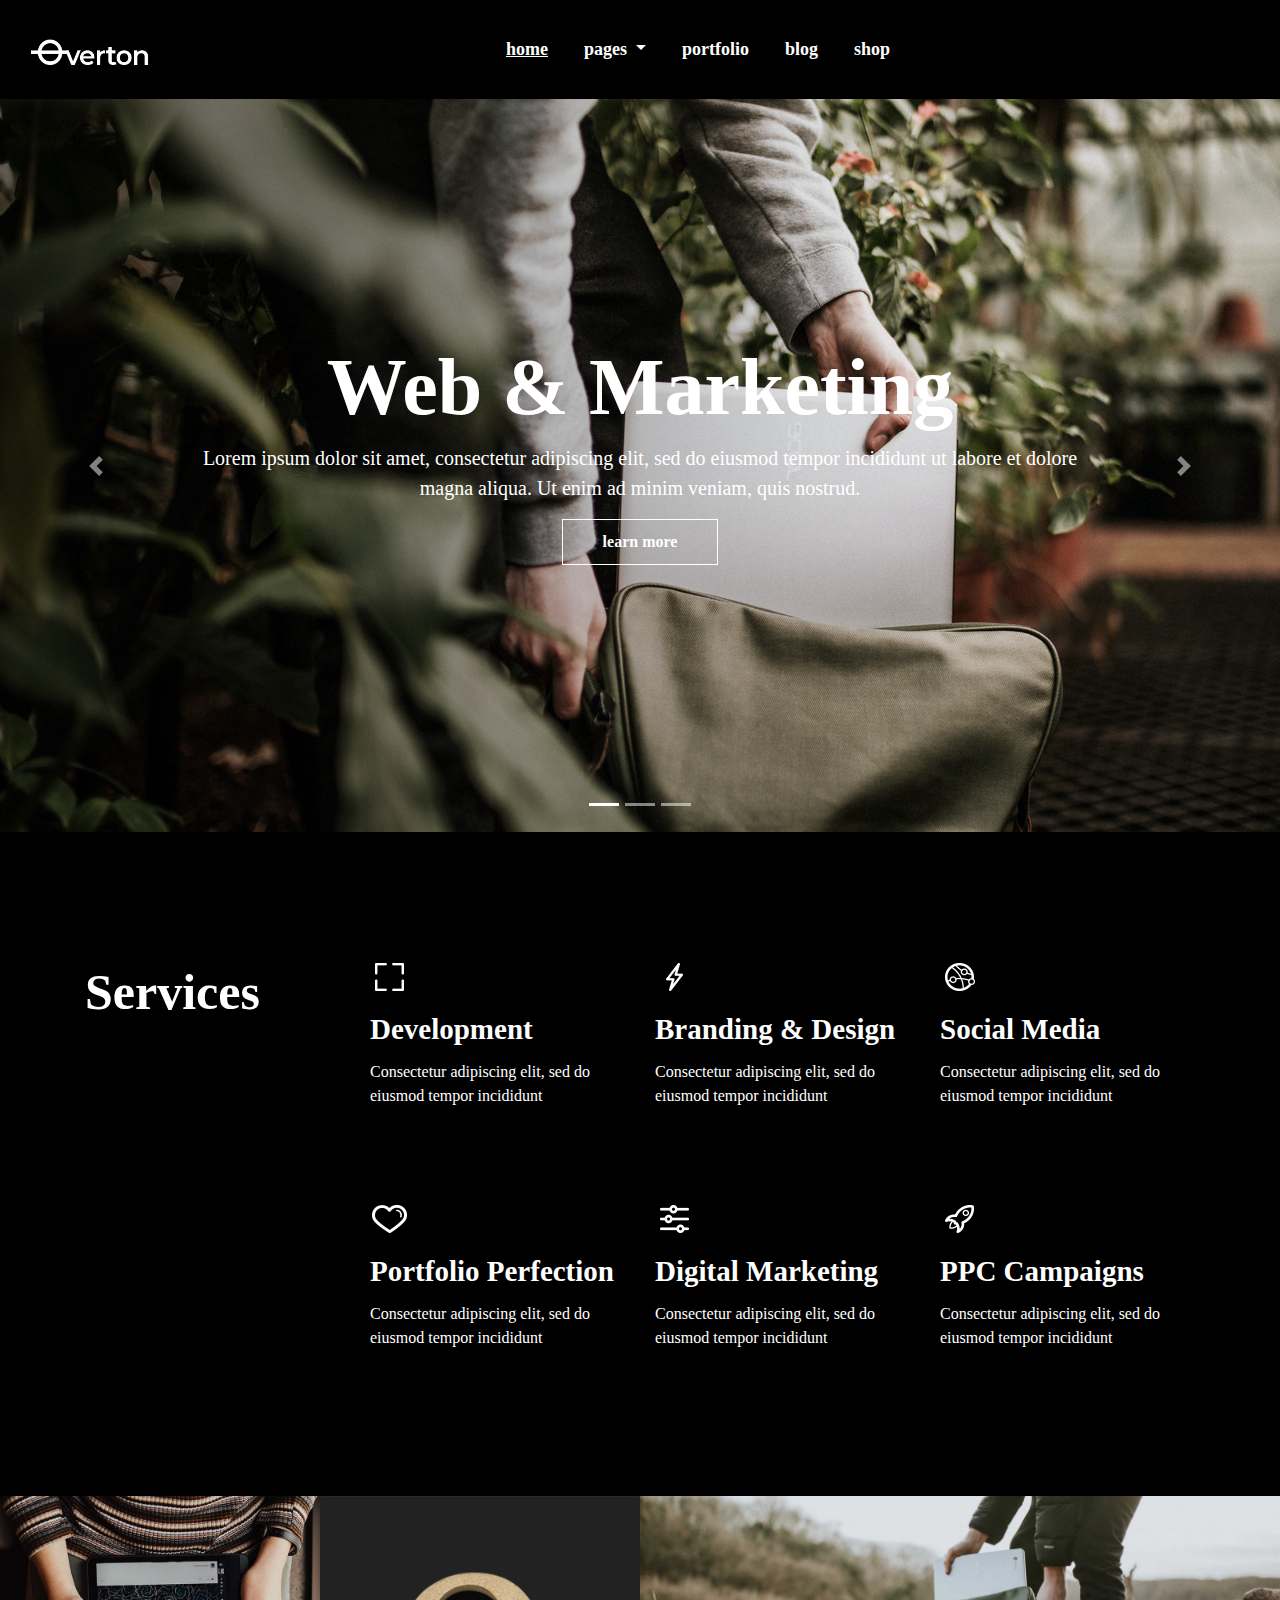
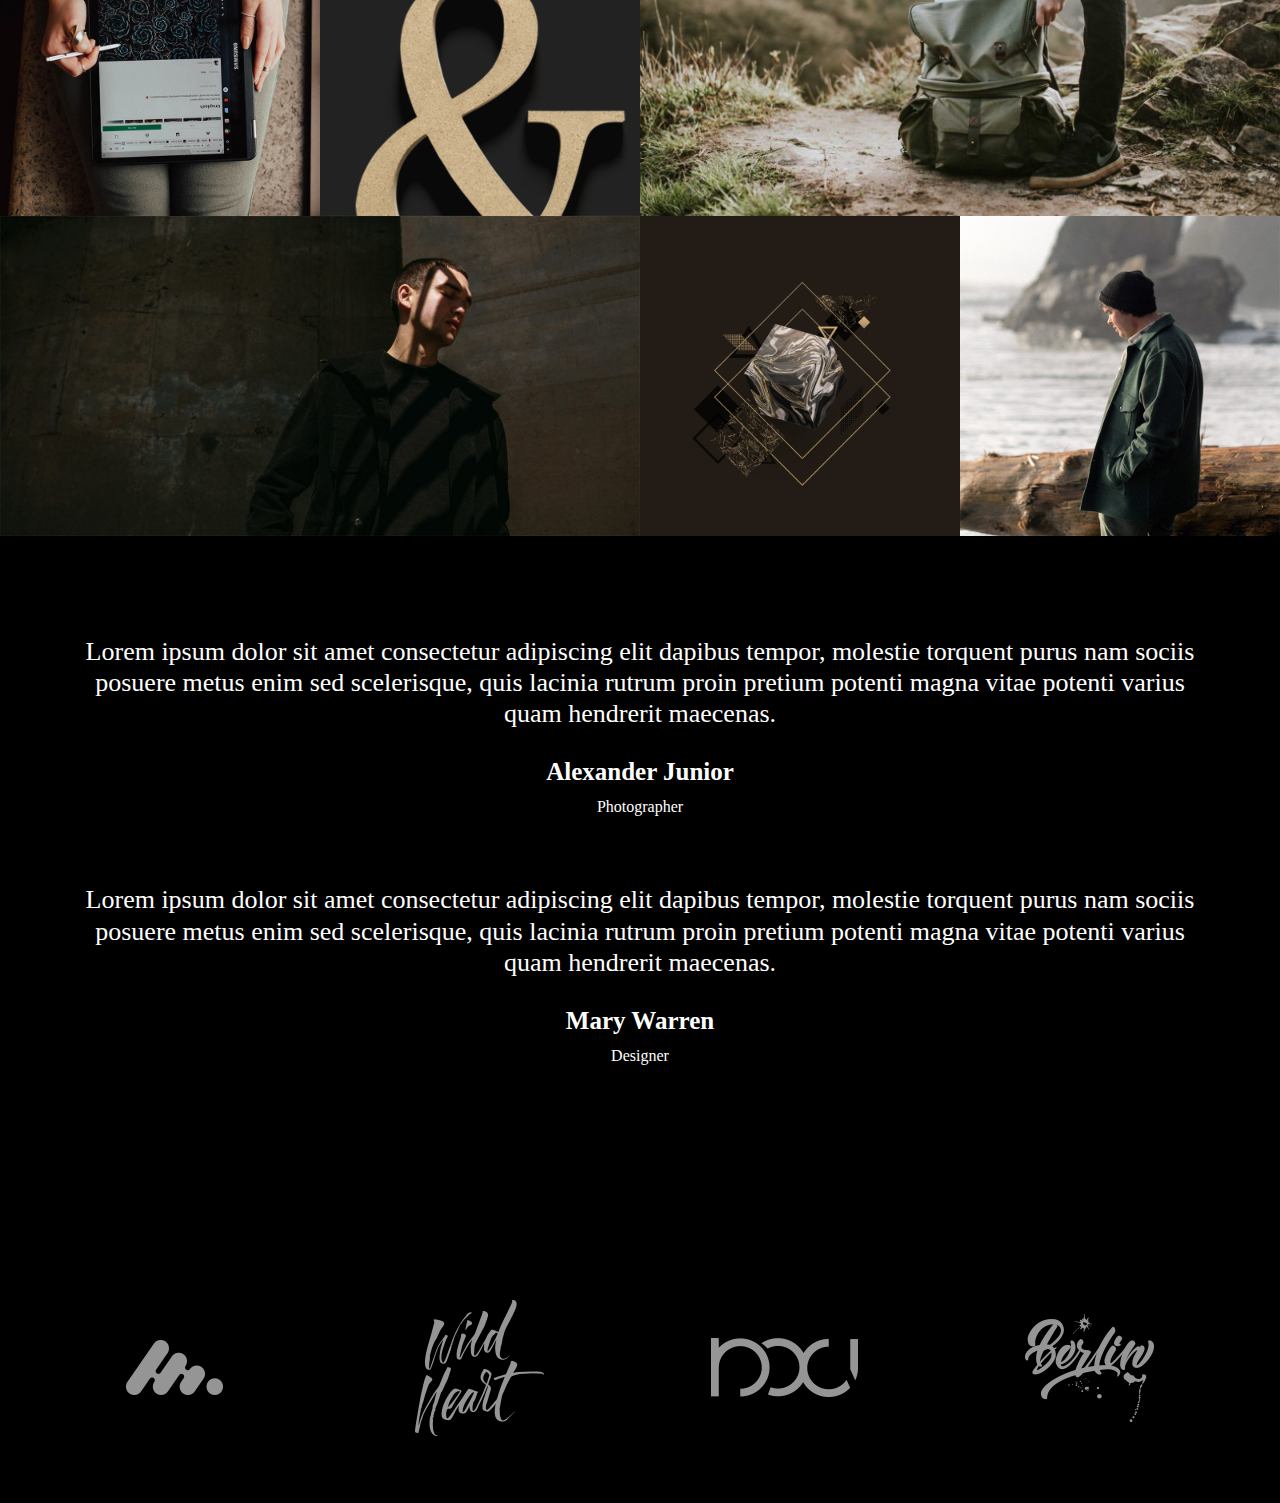
==== index.html @ 185aa924 "Add files via upload" ====
<!doctype html>
<html>
<head>
<meta charset="utf-8">
<title>Overton</title>
<meta name="viewport" content="width=device-width, initial-scale=1.0">
	<link href="css/bootstrap.min.css" rel="stylesheet">
	<link href="css/bootstrap-custom.css" rel="stylesheet">
	<link href="css/style.css" rel="stylesheet">
</head>

<body>
	
	<header>
		<div class="container-fluid">
			
	<nav class="navbar navbar-expand-lg navbar-light bg-light">
  <a class="navbar-brand" href="index.html"> <img src="img/header-logo.png" class="img-fluid" alt="Overton"></a>
  <button class="navbar-toggler" type="button" data-toggle="collapse" data-target="#navbar" aria-controls="navbar" aria-expanded="false" aria-label="Toggle navigation">
    <span class="navbar-toggler-icon"></span>
  </button>

  <div class="collapse navbar-collapse" id="navbar">
    <ul class="navbar-nav mx-auto">
      <li class="nav-item active">
        <a class="nav-link" href="#">Home</a>
      </li>
		 <li class="nav-item dropdown">
        <a class="nav-link dropdown-toggle" href="#" id="navbarDropdown" role="button" data-toggle="dropdown" aria-haspopup="true" aria-expanded="false">
          Pages
        </a>
        <div class="dropdown-menu" aria-labelledby="navbarDropdown">
          <a class="dropdown-item" href="#">About Us</a>
          <a class="dropdown-item" href="#">About Me</a>
          <a class="dropdown-item" href="#">About Team</a>
        </div>
      </li>
      <li class="nav-item">
        <a class="nav-link" href="#">Portfolio</a>
      </li>
      <li class="nav-item">
        <a class="nav-link" href="#">Blog</a>
      </li>
		 <li class="nav-item">
        <a class="nav-link" href="#">Shop</a>
      </li>
     
      
    </ul>

  </div>
</nav>
		</div>
		
		
	</header>
	
	<section id="hero" class="d-none">
		<div class="container">
			
			<h1>Web & Marketing</h1>
			<p>Lorem ipsum dolor sit amet, consectetur adipiscing elit, sed do eiusmod tempor incididunt ut labore et dolore magna aliqua. Ut enim ad minim veniam, quis nostrud.</p>
			<a href="#" class="btn btn-light btn-rectangulo">Learn More</a>
		
		</div>
	</section>
	
	<section id="slides">
		
		<div id="carouselExampleIndicators" class="carousel slide" data-ride="carousel">
  <ol class="carousel-indicators">
    <li data-target="#carouselExampleIndicators" data-slide-to="0" class="active"></li>
    <li data-target="#carouselExampleIndicators" data-slide-to="1"></li>
    <li data-target="#carouselExampleIndicators" data-slide-to="2"></li>
  </ol>
  <div class="carousel-inner">
    <div class="carousel-item active">
      <img class="d-block w-100" src="img/slider-1.jpg" alt="Slide Overton 1">
    
	  	<article class="carousel-caption">
		
			<h1>Web & Marketing</h1>
			<p>Lorem ipsum dolor sit amet, consectetur adipiscing elit, sed do eiusmod tempor incididunt ut labore et dolore magna aliqua. Ut enim ad minim veniam, quis nostrud.</p>
			<a href="#" class="btn btn-light btn-rectangulo">Learn More</a>
			
		</article>
		
	  </div>
    <div class="carousel-item">
      <img class="d-block w-100" src="img/slider-2.jpg" alt="Slide Overton 2">
    
		<article class="carousel-caption">
		
			<h1>Web & Marketing</h1>
			<p>Lorem ipsum dolor sit amet, consectetur adipiscing elit, sed do eiusmod tempor incididunt ut labore et dolore magna aliqua. Ut enim ad minim veniam, quis nostrud.</p>
			<a href="#" class="btn btn-light btn-rectangulo">Learn More</a>
			
		</article>  
	  
	</div>
    <div class="carousel-item">
      <img class="d-block w-100" src="img/slider-3.jpg" alt="Slide Overton 3">
    
	 	<article class="carousel-caption">
		
			<h1>Web & Marketing</h1>
			<p>Lorem ipsum dolor sit amet, consectetur adipiscing elit, sed do eiusmod tempor incididunt ut labore et dolore magna aliqua. Ut enim ad minim veniam, quis nostrud.</p>
			<a href="#" class="btn btn-light btn-rectangulo">Learn More</a>
			
		</article> 
	  
	</div>
  </div>
  <a class="carousel-control-prev" href="#carouselExampleIndicators" role="button" data-slide="prev">
    <span class="carousel-control-prev-icon" aria-hidden="true"></span>
    <span class="sr-only">Previous</span>
  </a>
  <a class="carousel-control-next" href="#carouselExampleIndicators" role="button" data-slide="next">
    <span class="carousel-control-next-icon" aria-hidden="true"></span>
    <span class="sr-only">Next</span>
  </a>
</div>
	
	</section>

	
	<section id="services">
		<div class="container">
			
			<div class="row">
				
				<article class="col-md-3 col-sm-6 col-xs-12">
					<h2>Services</h2>
				</article>
			
				<article class="col-md-3 col-sm-6 col-xs-12">
					<img src="img/custom-icon-img-1.png" alt="development">
					<h3>Development</h3>
					<p>Consectetur adipiscing elit, sed do eiusmod tempor incididunt</p>
					
					<img src="img/custom-icon-img-4.png" alt="portfolio perfection">
					<h3>Portfolio Perfection</h3>
					<p>Consectetur adipiscing elit, sed do eiusmod tempor incididunt</p>
					
				</article>
				
				<article class="col-md-3 col-sm-6 col-xs-12">
					<img src="img/custom-icon-img-2.png" alt="branding & design">
					<h3>Branding & Design</h3>
					<p>Consectetur adipiscing elit, sed do eiusmod tempor incididunt</p>
					
					<img src="img/custom-icon-img-5.png" alt="digital marketing">
					<h3>Digital Marketing</h3>
					<p>Consectetur adipiscing elit, sed do eiusmod tempor incididunt</p>
				</article>
				
				<article class="col-md-3 col-sm-6 col-xs-12">
					<img src="img/custom-icon-img-3.png" alt="social media">
					<h3>Social Media</h3>
					<p>Consectetur adipiscing elit, sed do eiusmod tempor incididunt</p>
					
					<img src="img/custom-icon-img-6.png" alt="ppc campaigns">
					<h3>PPC Campaigns</h3>
					<p>Consectetur adipiscing elit, sed do eiusmod tempor incididunt</p>
				</article>	
				
			</div>
			
		
		</div>
	
	
	
	</section>
	
	<section id="fotos">
		<div class="container-fluid px-0">
			
			<div class="row no-gutters">
				<article class="col-md-3 col-sm-12 col-xs-12">
					<img src="img/port-img-1.jpg"
					class="img-fluid" alt="portafolio 1">
				</article>
				
				<article class="col-md-3 col-sm-12 col-xs-12">
					<img src="img/port-img-2.jpg"
					class="img-fluid" alt="portafolio 2">
				</article>
				
				<article class="col-md-6 col-sm-12 col-xs-12">
					<img src="img/port-img-3.jpg"
					class="img-fluid" alt="portafolio 3">
				</article>
			</div>
			
			<div class="row no-gutters">
				<article class="col-md-6 col-sm-12 col-xs-12">
					<img src="img/port-img-4.jpg"
					class="img-fluid" alt="portafolio 4">
				</article>
				
				<article class="col-md-3 col-sm-12 col-xs-12">
					<img src="img/port-img-5.jpg"
					class="img-fluid" alt="portafolio 5">
				</article>
				
				<article class="col-md-3 col-sm-12 col-xs-12">
					<img src="img/port-img-6.jpg"
					class="img-fluid" alt="portafolio 6">
				</article>
			</div>
			
		</div>
	</section>
	
	<section id="scroll">
		<div class="container">
		
			<div class="info-scroll">
			
				<h3>Lorem ipsum dolor sit amet consectetur adipiscing elit dapibus tempor, molestie torquent purus nam sociis posuere metus enim sed scelerisque, quis lacinia rutrum proin pretium potenti magna vitae potenti varius quam hendrerit maecenas.</h3>
				<h4>Alexander Junior</h4>
				<p>Photographer</p>
				
			</div>
			
			<div class="info-scroll">
			
				<h3>Lorem ipsum dolor sit amet consectetur adipiscing elit dapibus tempor, molestie torquent purus nam sociis posuere metus enim sed scelerisque, quis lacinia rutrum proin pretium potenti magna vitae potenti varius quam hendrerit maecenas.</h3>
				<h4>Mary Warren</h4>
				<p>Designer</p>
				
			</div>
			
		</div>	
	</section>
	
	<section id="clients">
		<div class="container-fluid">
			<div class="row">
			
				<article class="col-md-3 col-sm-12 col-xs-12">
					<img src="img/client-h1.png"
					class="img-fluid" alt="client 1">
				</article>
				
				<article class="col-md-3 col-sm-12 col-xs-12">
					<img src="img/client-h2.png"
					class="img-fluid" alt="client 2">
				</article>
				
				<article class="col-md-3 col-sm-12 col-xs-12">
					<img src="img/client-h3.png"
					class="img-fluid" alt="client 3">
				</article>
				
				<article class="col-md-3 col-sm-12 col-xs-12">
					<img src="img/client-h4.png"
					class="img-fluid" alt="client 4">
				</article>
			
			</div>
		</div>
			 
	
	</section>
	
	
	
	
	
	<script src="js/jquery.min.js"></script>
	<script src="js/bootstrap.min.js"></script>
	
	
	
</body>
</html>
---- css/style.css ----
body{
	font-family: Segoe UI;
	color: #fff;
	font-size: 14px;
	background-color: #000;
	
}
header{
	padding: 20px 0;
}

#hero{
	background-image: url( ../img/slider-3.jpg);
	background-repeat: no-repeat;
	background-position: center;
	background-size: cover;
	padding: 200px 0;
}

#hero h1{
	font-size: 80px;
	font-weight: 700;
}

#hero p{
	font-size: 20px;
}

.btn-rectangulo{
	background-color: transparent;
	border:1px solid #fff;
	color: #fff;
	border-radius: 0;
	padding: 10px 40px;
	text-transform: lowercase;
	font-weight: 600;
}
.btn-rectangulo:hover{
	background-color: #fff;
	color: #000;
	
}

#services h3{
	font-size: 29px;
	font-weight:600;
	padding: 20px 0 5px 0; 
		
}

#services p{
	font-size: 16px;
	padding-bottom: 80px
}

#services h2{
	font-weight: 600;
	font-size: 50px
}

#services{
	padding: 130px 0 50px 0;
}

#scroll{
	padding: 100px 0;
}

#scroll .info-scroll{
	text-align: center;
	margin-bottom: 65px;
}

#scroll h4{
	font-weight: 600;
	font-size: 25px;
	padding-top: 20px;
}

#scroll h3{
	font-weight: 400;
	font-size: 26px;
}

#scroll p{
	font-weight: 500;
	font-size: 16px;
}

#clients{
	padding: 60px 30px;
	margin: auto;
	align-content: center;
	
}
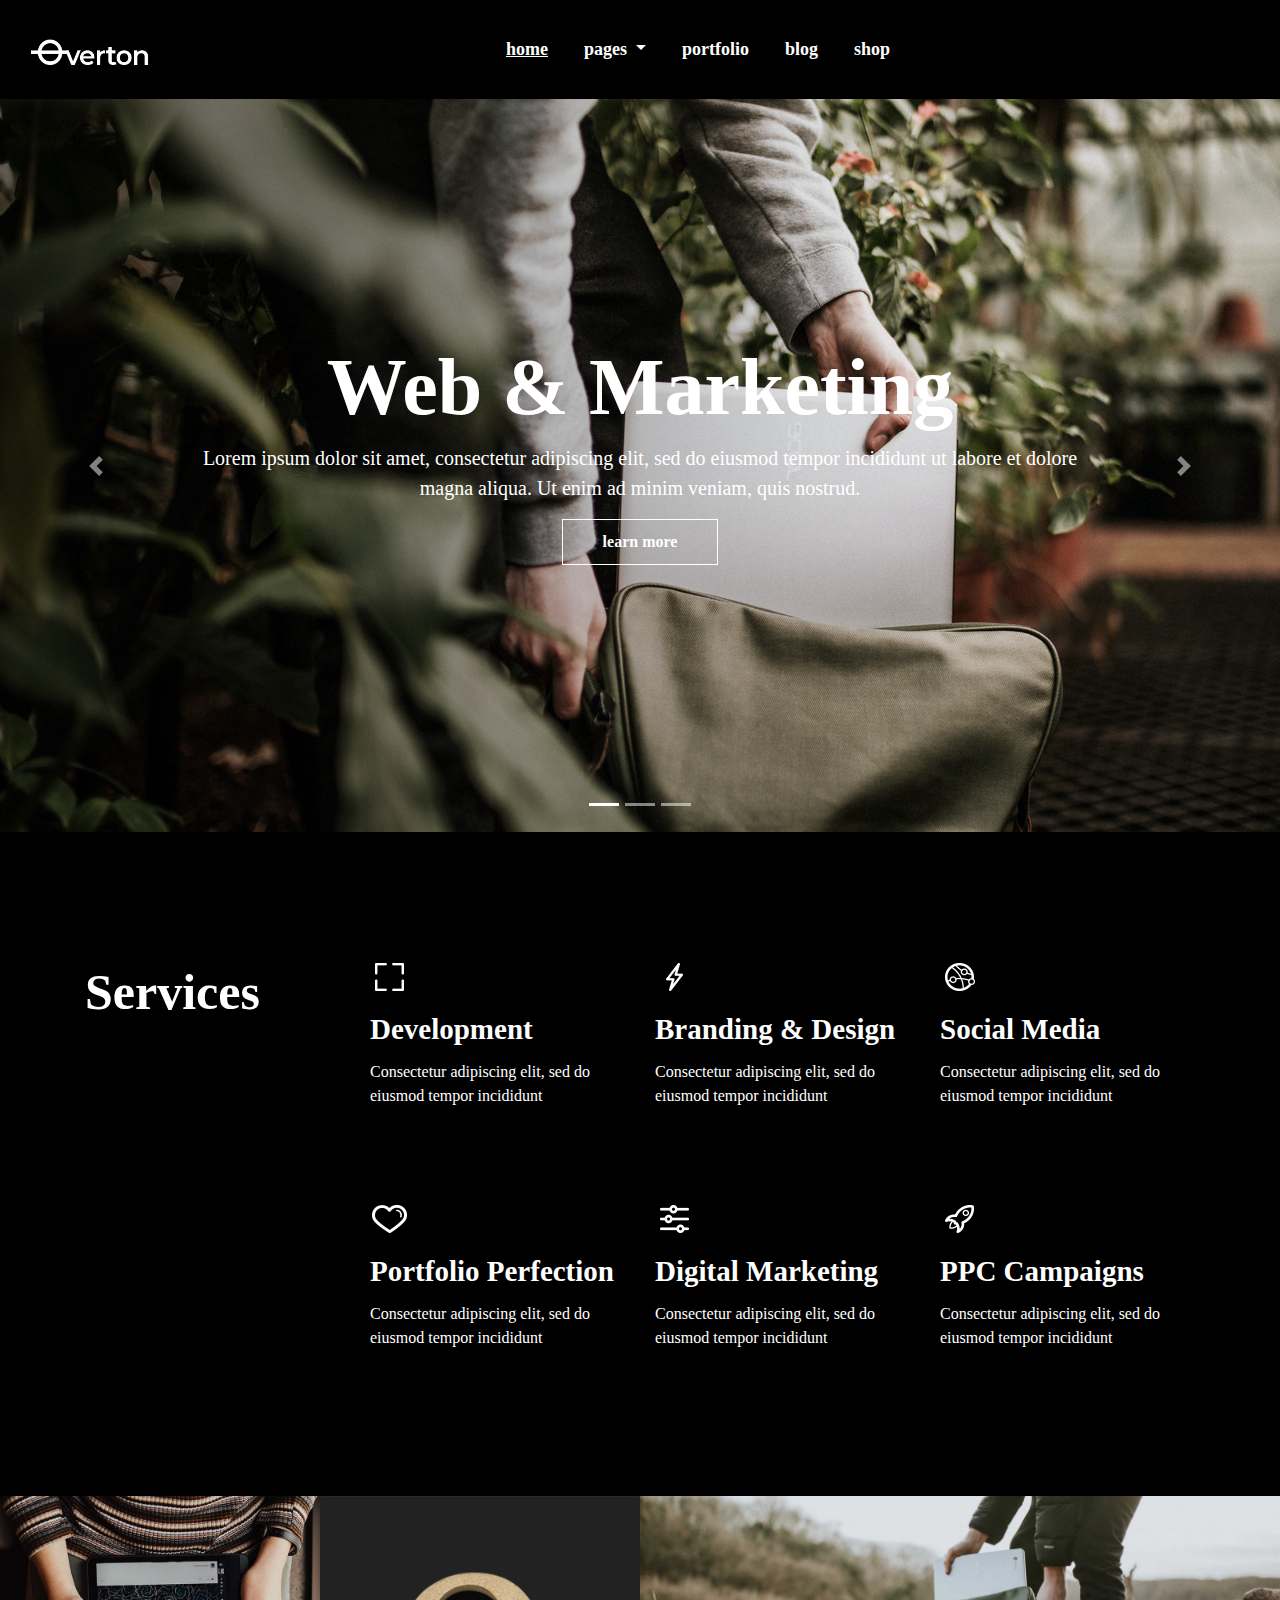
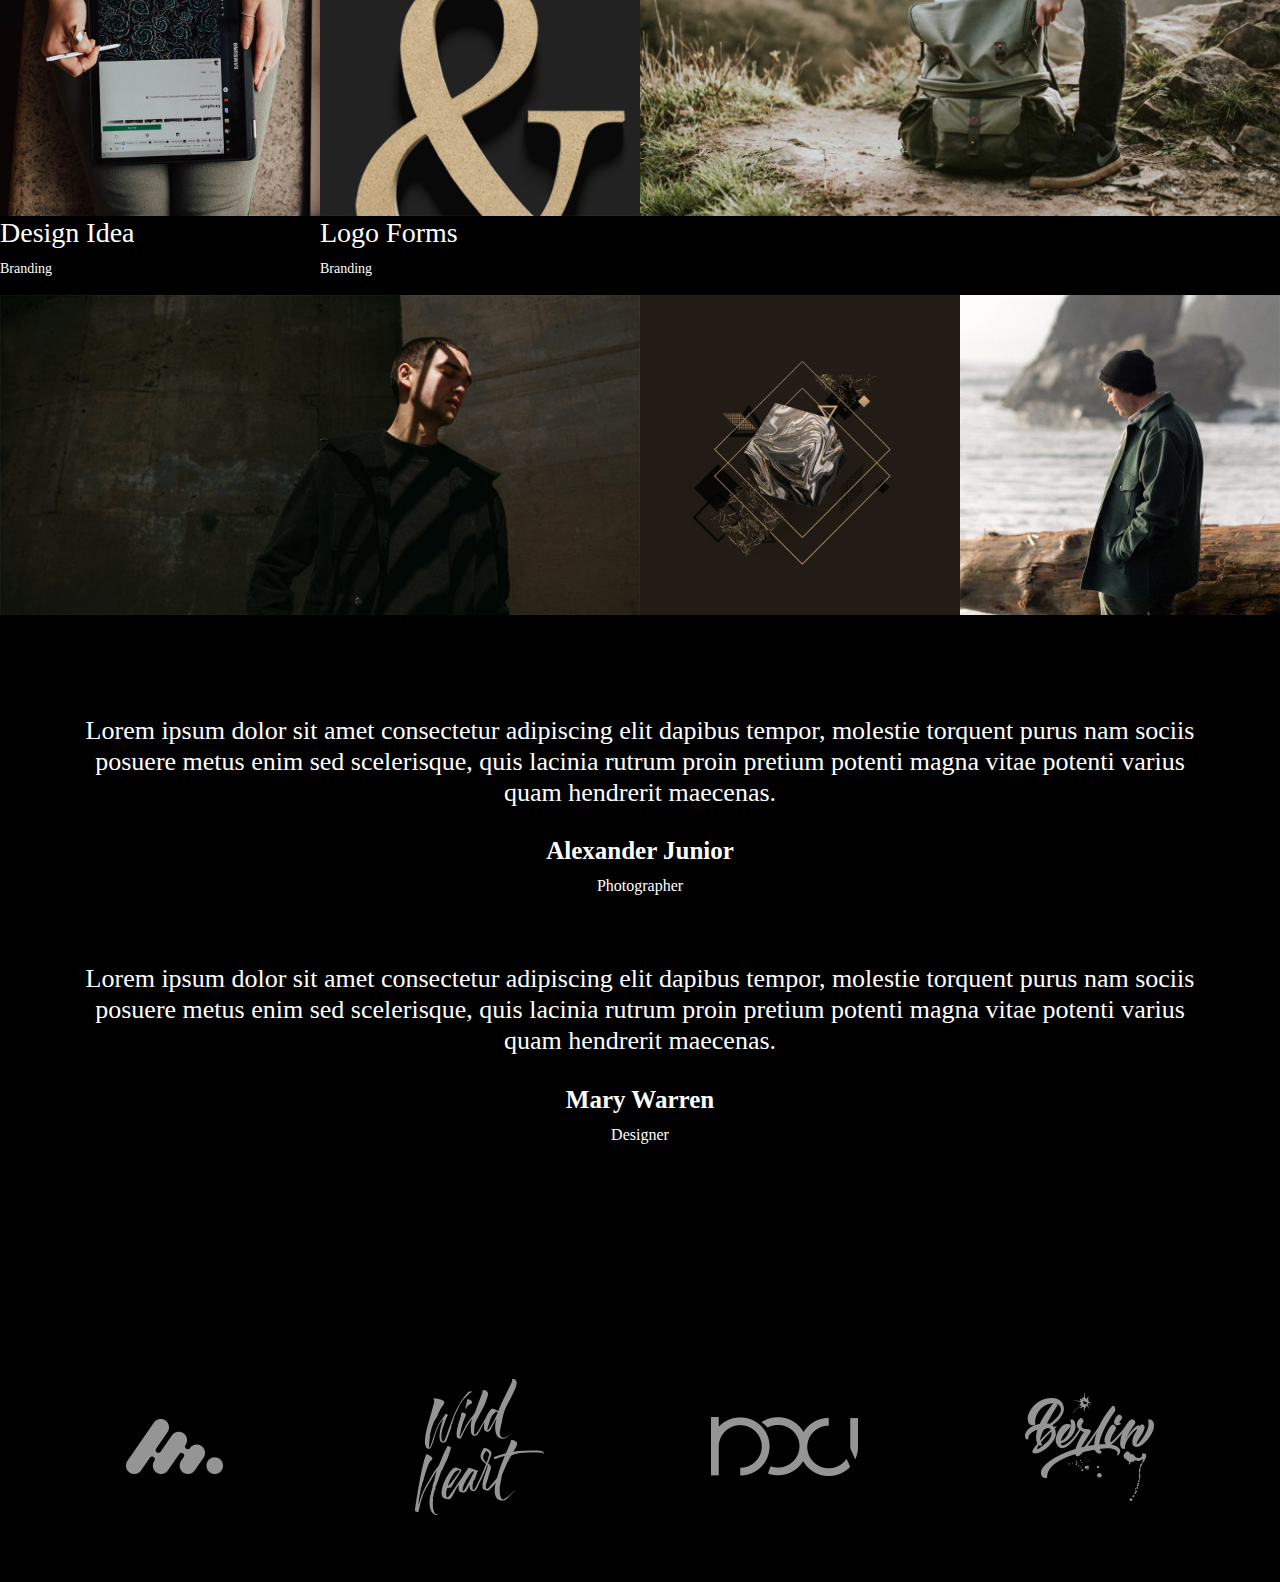
==== commit 11bd9b31: "Actualización con Nav Bar y Carussel, SEO" ====
--- a/index.html
+++ b/index.html
@@ -33,6 +33,7 @@
           <a class="dropdown-item" href="#">About Us</a>
           <a class="dropdown-item" href="#">About Me</a>
           <a class="dropdown-item" href="#">About Team</a>
+			<a class="dropdown-item" href="registro.html">Registro</a>
         </div>
       </li>
       <li class="nav-item">
@@ -55,7 +56,7 @@
 		
 	</header>
 	
-	<section id="hero" class="d-none">
+	<section id="hero" class= "d-none">
 		<div class="container">
 			
 			<h1>Web & Marketing</h1>
@@ -66,8 +67,8 @@
 	</section>
 	
 	<section id="slides">
-		
-		<div id="carouselExampleIndicators" class="carousel slide" data-ride="carousel">
+	
+	<div id="carouselExampleIndicators" class="carousel slide" data-ride="carousel">
   <ol class="carousel-indicators">
     <li data-target="#carouselExampleIndicators" data-slide-to="0" class="active"></li>
     <li data-target="#carouselExampleIndicators" data-slide-to="1"></li>
@@ -76,40 +77,35 @@
   <div class="carousel-inner">
     <div class="carousel-item active">
       <img class="d-block w-100" src="img/slider-1.jpg" alt="Slide Overton 1">
-    
-	  	<article class="carousel-caption">
-		
-			<h1>Web & Marketing</h1>
-			<p>Lorem ipsum dolor sit amet, consectetur adipiscing elit, sed do eiusmod tempor incididunt ut labore et dolore magna aliqua. Ut enim ad minim veniam, quis nostrud.</p>
-			<a href="#" class="btn btn-light btn-rectangulo">Learn More</a>
-			
+		<article class="carousel-caption">
+		<h1>Web & Marketing</h1>
+			<p>Lorem ipsum dolor sit amet, consectetur adipiscing elit, sed do eiusmod tempor incididunt ut labore et dolore magna aliqua. Ut enim ad minim veniam, quis nostrud.</p>
+			<a href="#" class="btn btn-light btn-rectangulo">Learn More</a>
+		
 		</article>
 		
-	  </div>
+		
+		
+    </div>
     <div class="carousel-item">
-      <img class="d-block w-100" src="img/slider-2.jpg" alt="Slide Overton 2">
-    
+      <img class="d-block w-100" src="img/slider-2.jpg" alt="Second slide">
 		<article class="carousel-caption">
-		
-			<h1>Web & Marketing</h1>
-			<p>Lorem ipsum dolor sit amet, consectetur adipiscing elit, sed do eiusmod tempor incididunt ut labore et dolore magna aliqua. Ut enim ad minim veniam, quis nostrud.</p>
-			<a href="#" class="btn btn-light btn-rectangulo">Learn More</a>
-			
-		</article>  
-	  
-	</div>
+		<h1>Web & Marketing</h1>
+			<p>Lorem ipsum dolor sit amet, consectetur adipiscing elit, sed do eiusmod tempor incididunt ut labore et dolore magna aliqua. Ut enim ad minim veniam, quis nostrud.</p>
+			<a href="#" class="btn btn-light btn-rectangulo">Learn More</a>
+		
+		</article>
+		
+    </div>
     <div class="carousel-item">
-      <img class="d-block w-100" src="img/slider-3.jpg" alt="Slide Overton 3">
-    
-	 	<article class="carousel-caption">
-		
-			<h1>Web & Marketing</h1>
-			<p>Lorem ipsum dolor sit amet, consectetur adipiscing elit, sed do eiusmod tempor incididunt ut labore et dolore magna aliqua. Ut enim ad minim veniam, quis nostrud.</p>
-			<a href="#" class="btn btn-light btn-rectangulo">Learn More</a>
-			
-		</article> 
-	  
-	</div>
+      <img class="d-block w-100" src="img/slider-3.jpg" alt="Third slide">
+		<article class="carousel-caption">
+		<h1>Web & Marketing</h1>
+			<p>Lorem ipsum dolor sit amet, consectetur adipiscing elit, sed do eiusmod tempor incididunt ut labore et dolore magna aliqua. Ut enim ad minim veniam, quis nostrud.</p>
+			<a href="#" class="btn btn-light btn-rectangulo">Learn More</a>
+		
+		</article>
+    </div>
   </div>
   <a class="carousel-control-prev" href="#carouselExampleIndicators" role="button" data-slide="prev">
     <span class="carousel-control-prev-icon" aria-hidden="true"></span>
@@ -122,7 +118,6 @@
 </div>
 	
 	</section>
-
 	
 	<section id="services">
 		<div class="container">
@@ -178,13 +173,34 @@
 			
 			<div class="row no-gutters">
 				<article class="col-md-3 col-sm-12 col-xs-12">
+					
+					<div class="foto"> 
 					<img src="img/port-img-1.jpg"
 					class="img-fluid" alt="portafolio 1">
-				</article>
-				
-				<article class="col-md-3 col-sm-12 col-xs-12">
+					
+					<div class="overlay">
+							<div class= "info-foto">
+						<h3> Design Idea</h3>
+								<p> Branding</p>
+						</div>
+					</div>
+						</div>
+				</article>
+				
+				<article class="col-md-3 col-sm-12 col-xs-12" id="logo-forms">
+					
+					<div class="foto"> 
 					<img src="img/port-img-2.jpg"
-					class="img-fluid" alt="portafolio 2">
+					class="img-fluid" alt="portafolio 1">
+					
+					<div class="overlay bg-over-blue">
+							
+					</div>
+						<div class= "info-foto">
+						<h3> Logo Forms</h3>
+								<p> Branding</p>
+						</div>
+						</div>
 				</article>
 				
 				<article class="col-md-6 col-sm-12 col-xs-12">
